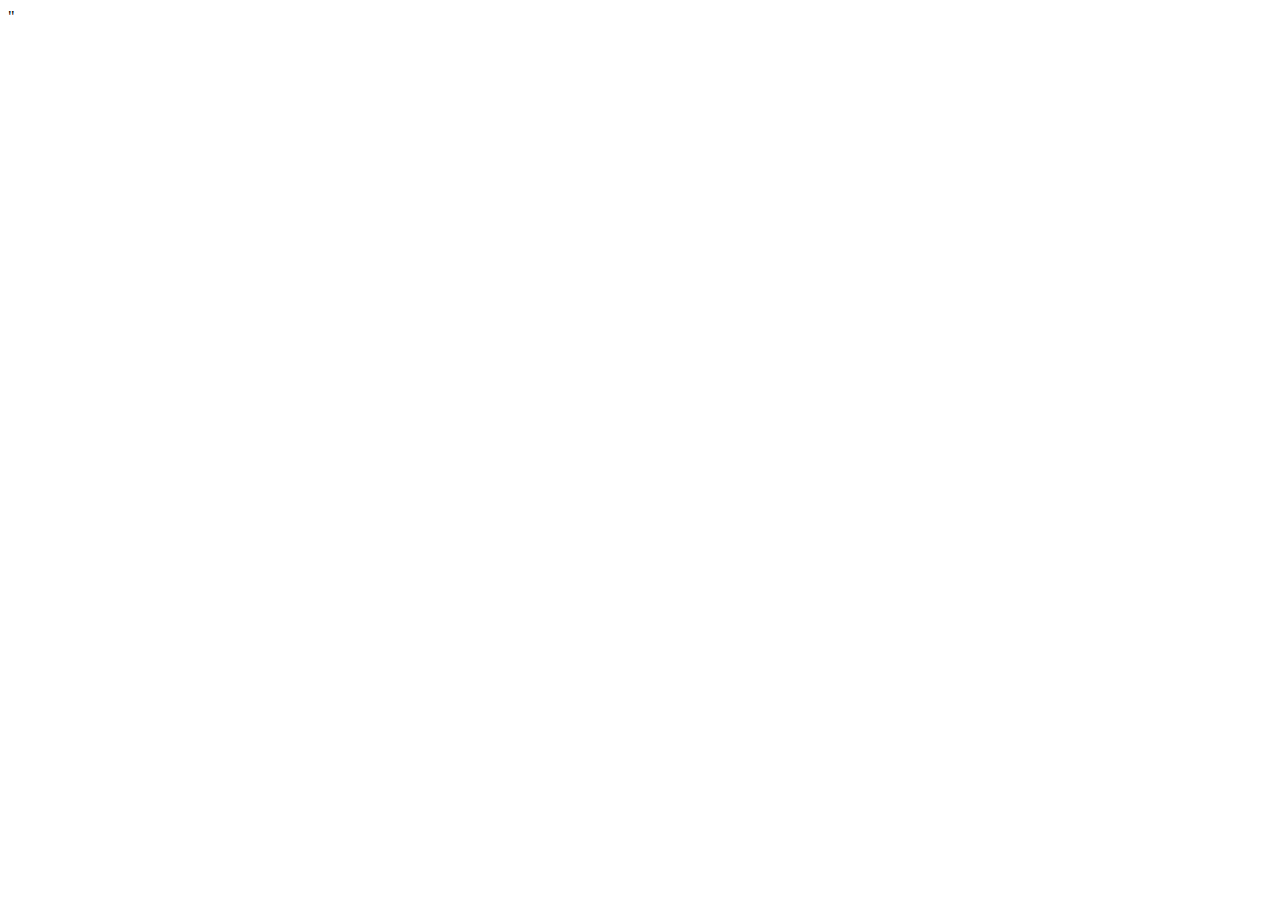
==== <!DOCTYPE html>.html @ cfc5aec6 "Added 20" ====
<!DOCTYPE html>
<html lang="en">
<head>
    <meta charset="UTF-8">
    <meta name="viewport" content="width=device-width, initial-scale=1.0">
    <title>UX Homework 20</title>
    <link rel="stylesheet" href="<link rel="stylesheet" href="https://stackpath.bootstrapcdn.com/bootstrap/4.5.2/css/bootstrap.min.css" integrity="sha384-JcKb8q3iqJ61gNV9KGb8thSsNjpSL0n8PARn9HuZOnIxN0hoP+VmmDGMN5t9UJ0Z" crossorigin="anonymous">
    "

</head>
<body>
    
</body>
<script src="https://code.jquery.com/jquery-3.5.1.slim.min.js" integrity="sha384-DfXdz2htPH0lsSSs5nCTpuj/zy4C+OGpamoFVy38MVBnE+IbbVYUew+OrCXaRkfj" crossorigin="anonymous"></script>
<script src="https://cdn.jsdelivr.net/npm/popper.js@1.16.1/dist/umd/popper.min.js" integrity="sha384-9/reFTGAW83EW2RDu2S0VKaIzap3H66lZH81PoYlFhbGU+6BZp6G7niu735Sk7lN" crossorigin="anonymous"></script>
<script src="https://stackpath.bootstrapcdn.com/bootstrap/4.5.2/js/bootstrap.min.js" integrity="sha384-B4gt1jrGC7Jh4AgTPSdUtOBvfO8shuf57BaghqFfPlYxofvL8/KUEfYiJOMMV+rV" crossorigin="anonymous"></script>
</html>
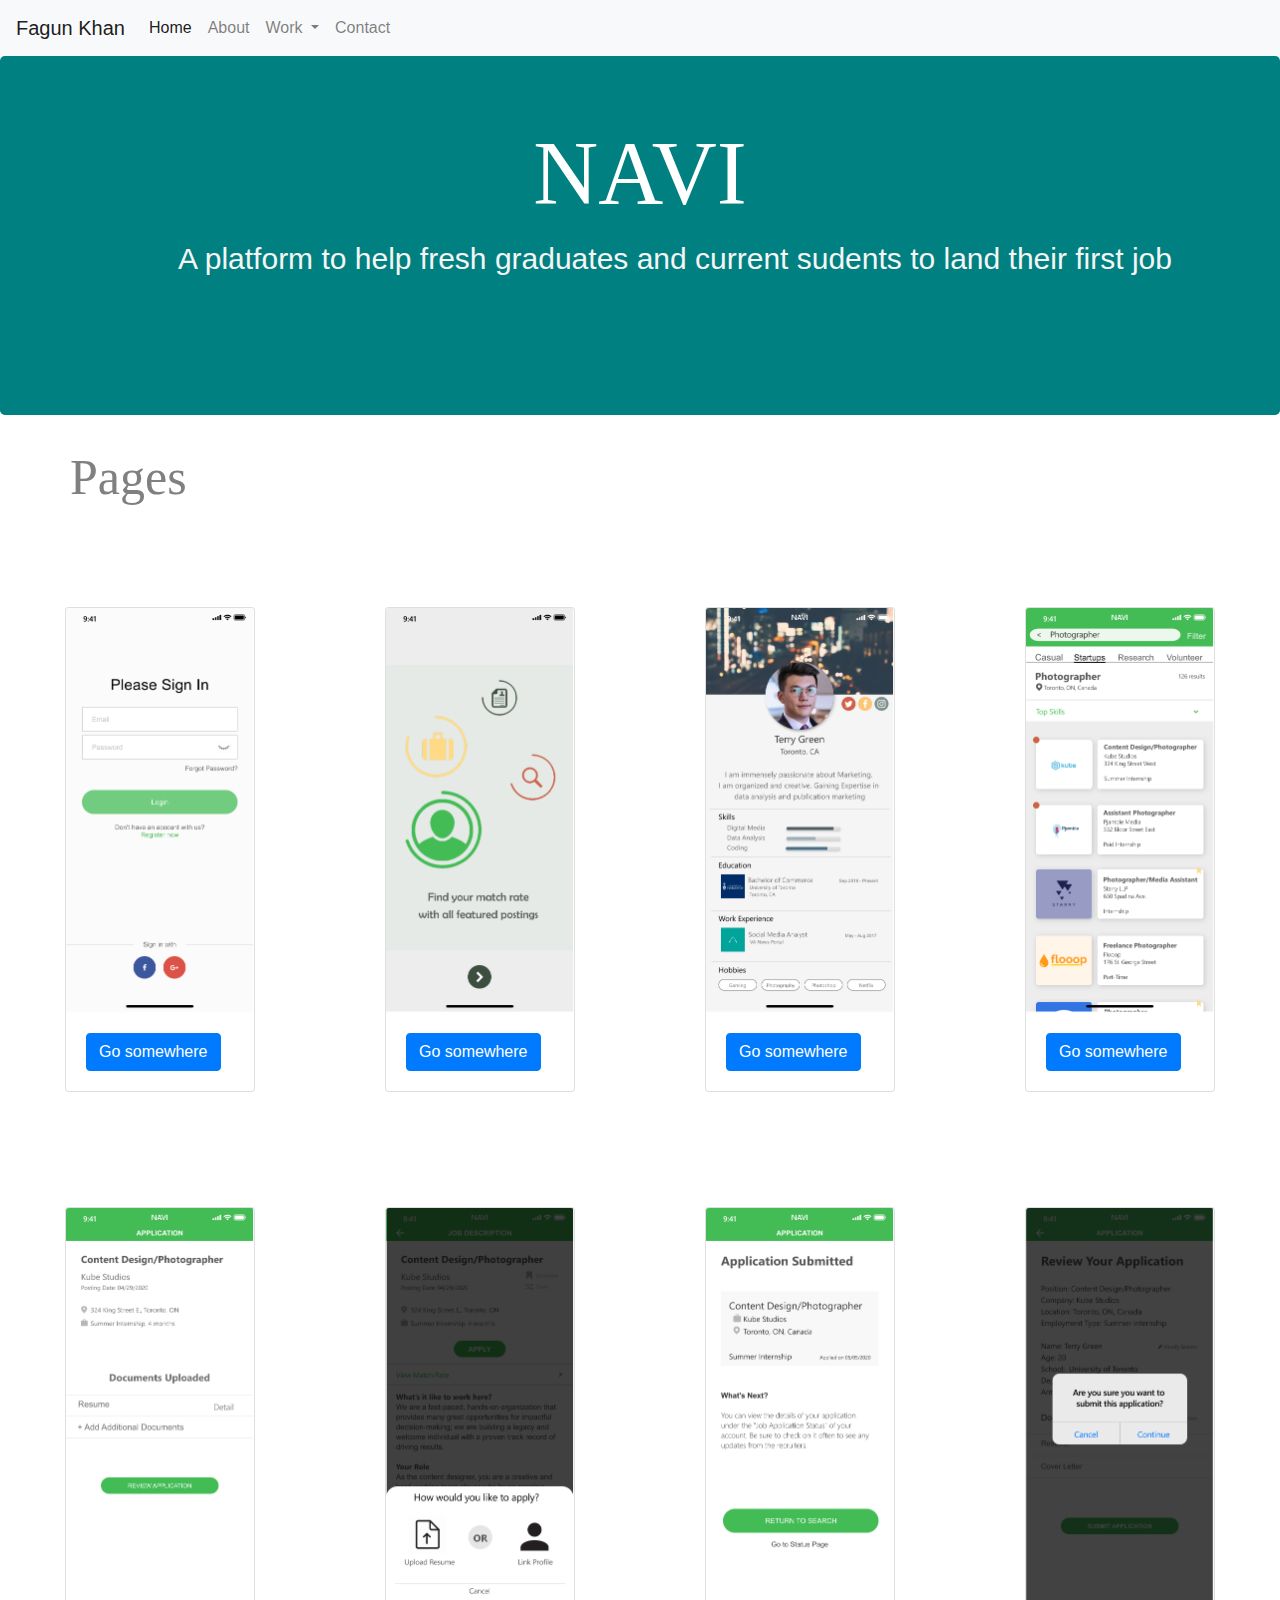
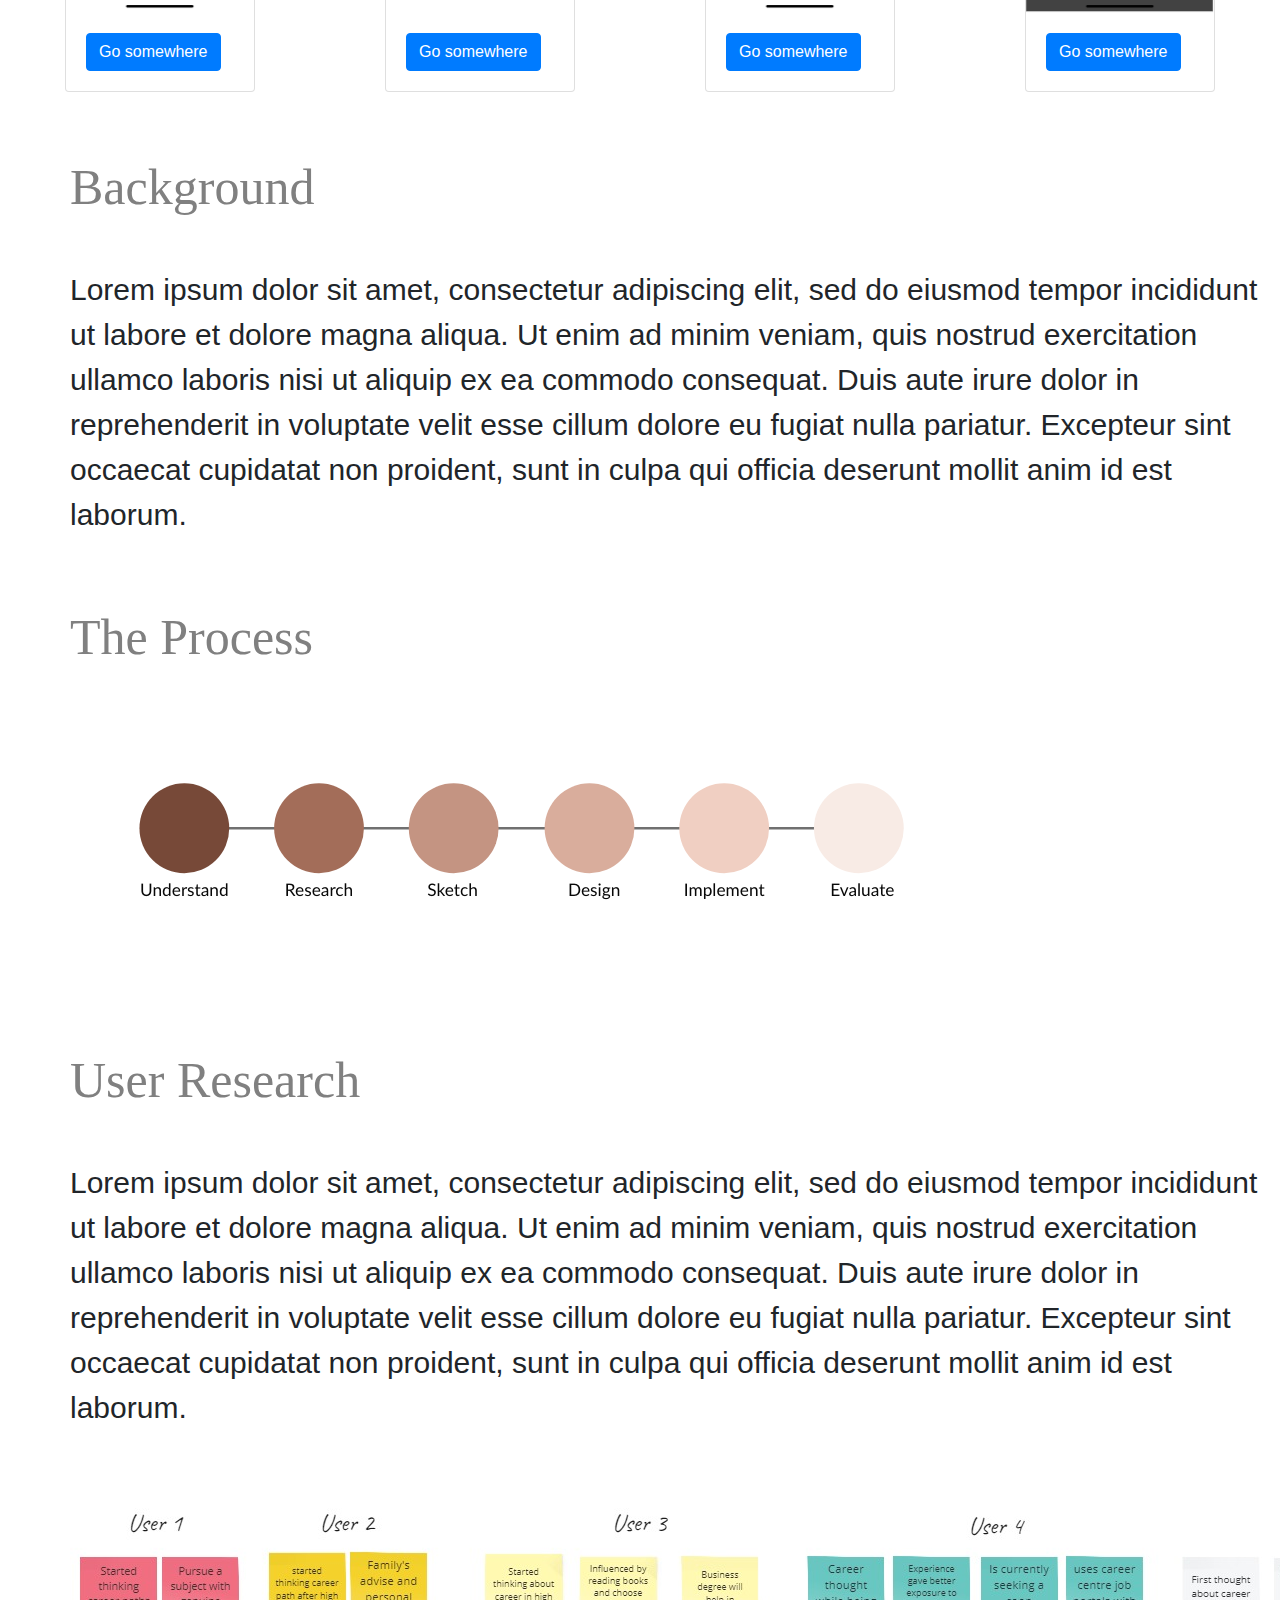
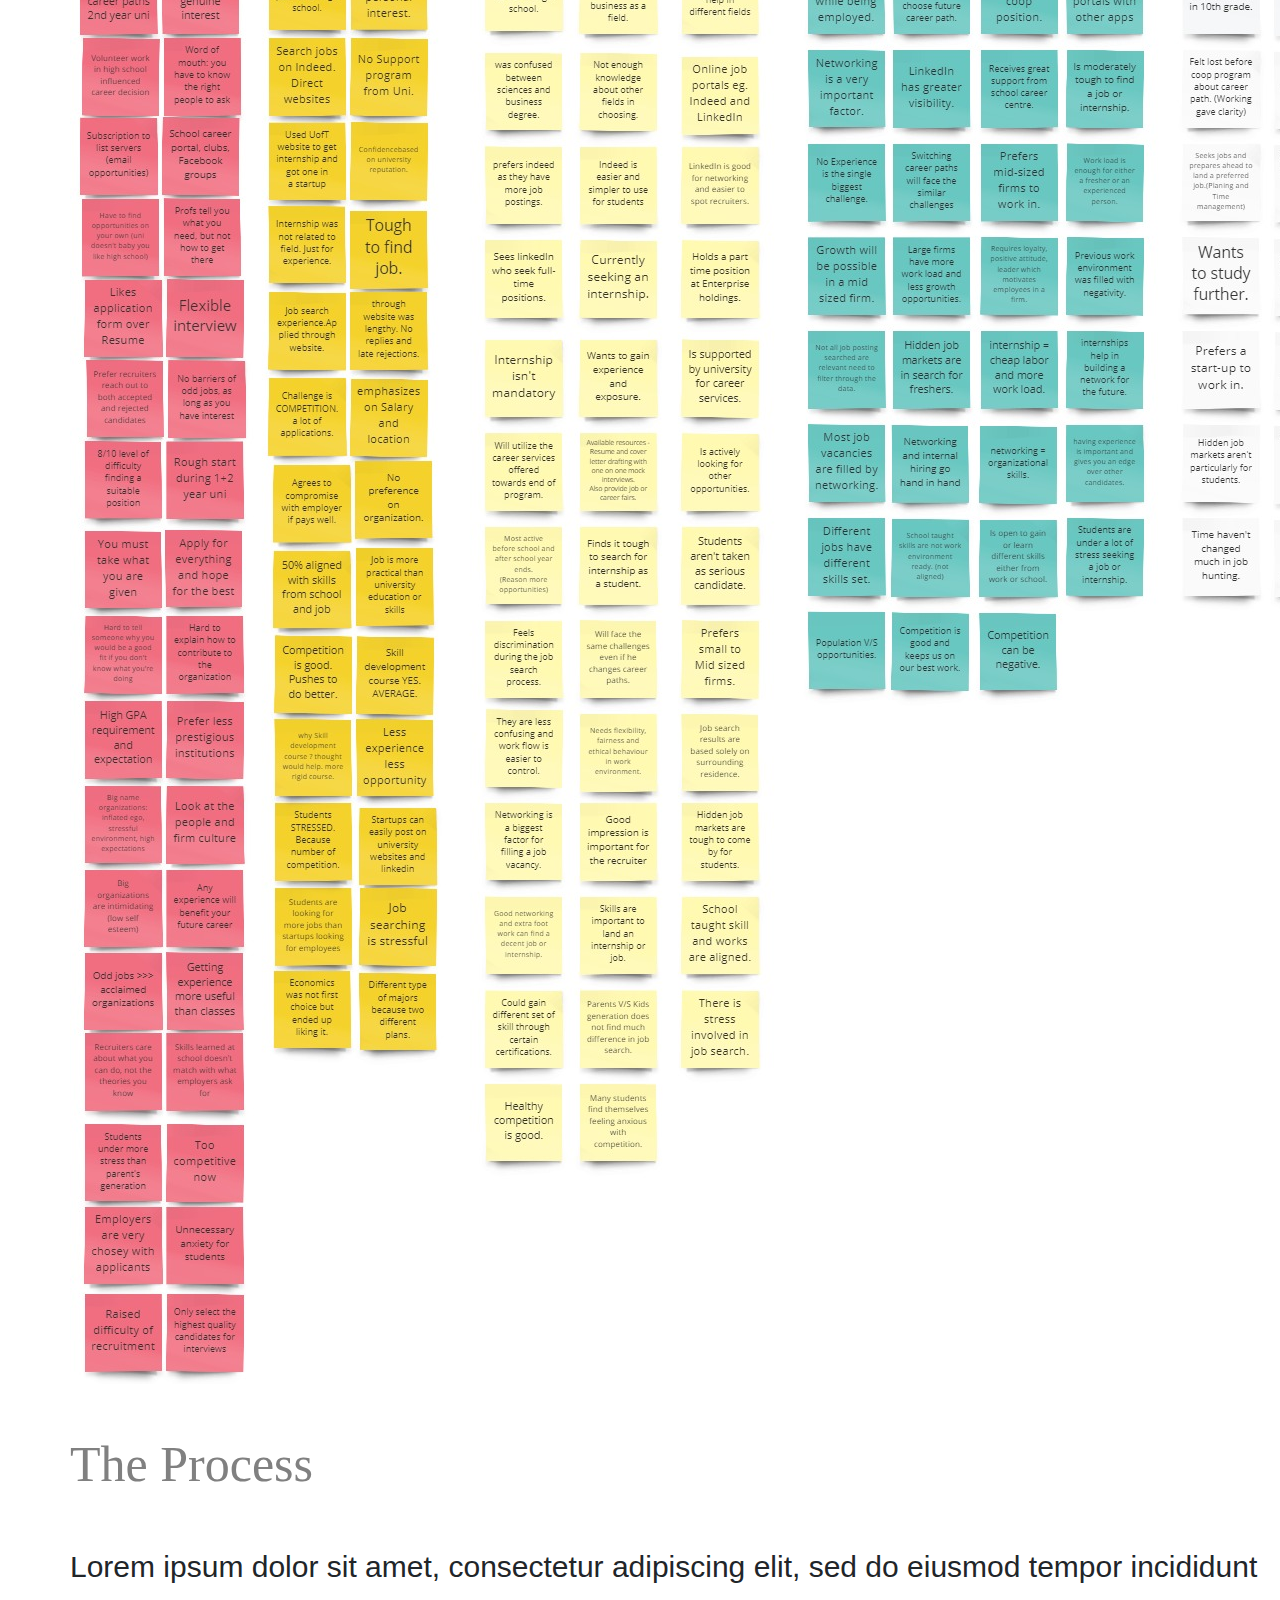
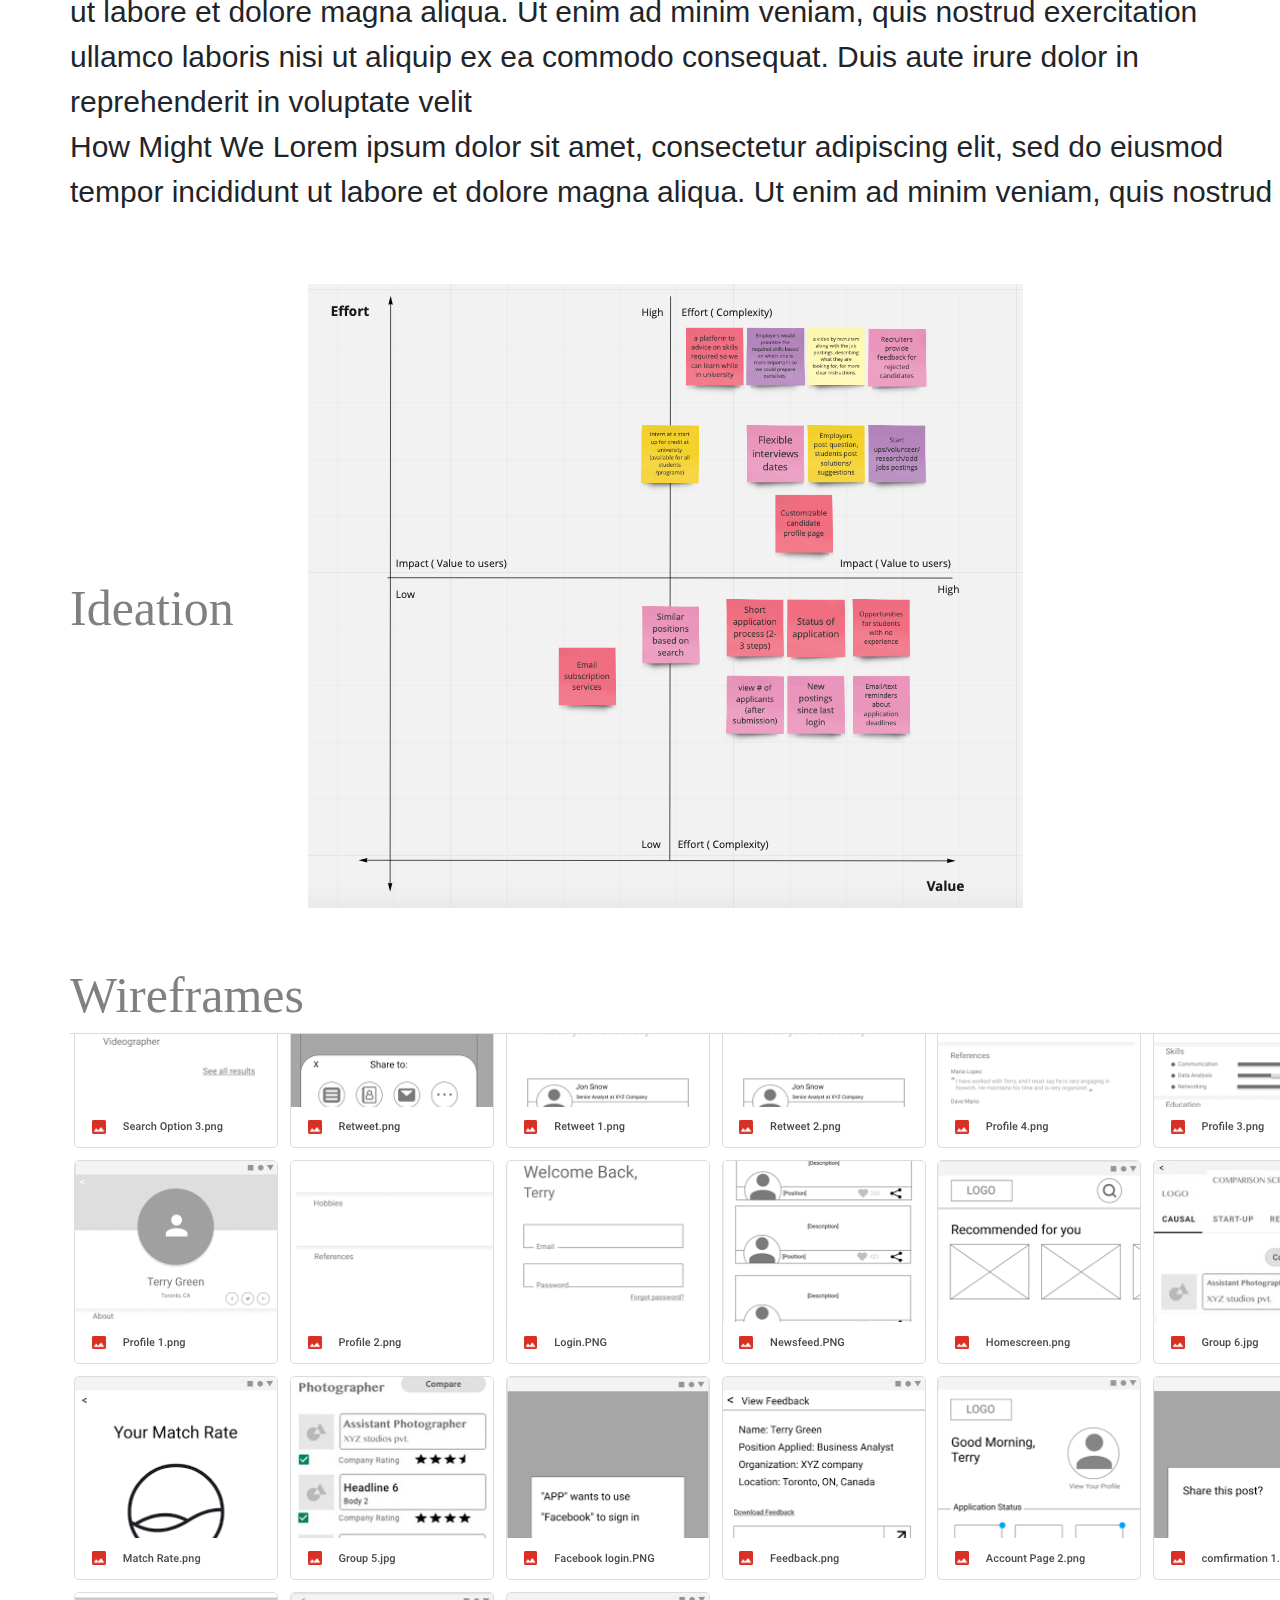
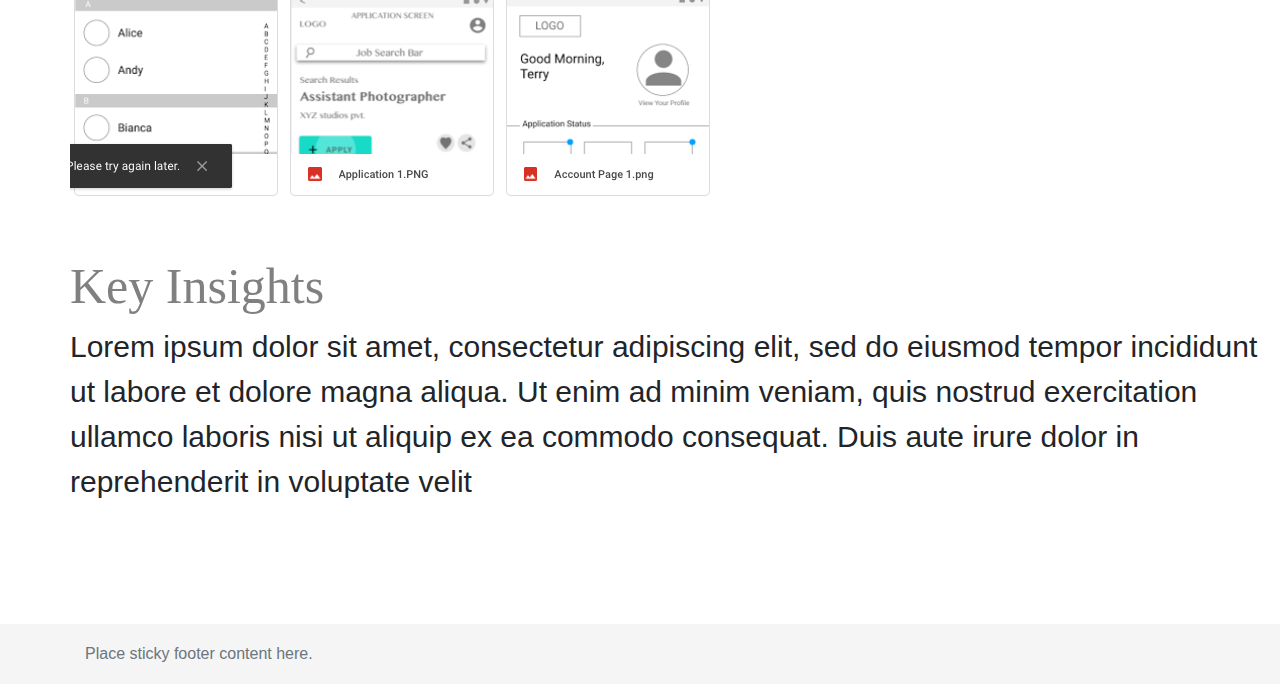
==== commit fd3801d8: "added 20" ====
--- a/<!DOCTYPE html>.html
+++ b/<!DOCTYPE html>.html
@@ -1,17 +1,203 @@
-<!DOCTYPE html>
+<!doctype html>
 <html lang="en">
-<head>
-    <meta charset="UTF-8">
-    <meta name="viewport" content="width=device-width, initial-scale=1.0">
-    <title>UX Homework 20</title>
-    <link rel="stylesheet" href="<link rel="stylesheet" href="https://stackpath.bootstrapcdn.com/bootstrap/4.5.2/css/bootstrap.min.css" integrity="sha384-JcKb8q3iqJ61gNV9KGb8thSsNjpSL0n8PARn9HuZOnIxN0hoP+VmmDGMN5t9UJ0Z" crossorigin="anonymous">
-    "
-
-</head>
-<body>
-    
-</body>
-<script src="https://code.jquery.com/jquery-3.5.1.slim.min.js" integrity="sha384-DfXdz2htPH0lsSSs5nCTpuj/zy4C+OGpamoFVy38MVBnE+IbbVYUew+OrCXaRkfj" crossorigin="anonymous"></script>
-<script src="https://cdn.jsdelivr.net/npm/popper.js@1.16.1/dist/umd/popper.min.js" integrity="sha384-9/reFTGAW83EW2RDu2S0VKaIzap3H66lZH81PoYlFhbGU+6BZp6G7niu735Sk7lN" crossorigin="anonymous"></script>
-<script src="https://stackpath.bootstrapcdn.com/bootstrap/4.5.2/js/bootstrap.min.js" integrity="sha384-B4gt1jrGC7Jh4AgTPSdUtOBvfO8shuf57BaghqFfPlYxofvL8/KUEfYiJOMMV+rV" crossorigin="anonymous"></script>
+  <head>
+    <!-- Required meta tags -->
+    <meta charset="utf-8">
+    <meta name="viewport" content="width=device-width, initial-scale=1, shrink-to-fit=no">
+
+    <!-- Bootstrap CSS -->
+    <link rel="stylesheet" href="https://stackpath.bootstrapcdn.com/bootstrap/4.3.1/css/bootstrap.min.css" integrity="sha384-ggOyR0iXCbMQv3Xipma34MD+dH/1fQ784/j6cY/iJTQUOhcWr7x9JvoRxT2MZw1T" crossorigin="anonymous">
+    <link rel="stylesheet" href="css/styles.css">
+
+    <title>Gallery</title>
+  </head>
+  <body>
+  <nav class="navbar navbar-expand-lg navbar-light bg-light">
+    <a class="navbar-brand" href="#">Fagun Khan</a>
+    <button class="navbar-toggler" type="button" data-toggle="collapse" data-target="#navbarSupportedContent" aria-controls="navbarSupportedContent" aria-expanded="false" aria-label="Toggle navigation">
+    <span class="navbar-toggler-icon"></span>
+  </button>
+
+  <div class="collapse navbar-collapse" id="navbarSupportedContent">
+  <ul class="navbar-nav mr-auto">
+    <li class="nav-item active">
+      <a class="nav-link" href="#">Home <span class="sr-only">(current)</span></a>
+    </li>
+    <li class="nav-item">
+      <a class="nav-link" href="#">About</a>
+    </li>
+    <li class="nav-item dropdown">
+      <a class="nav-link dropdown-toggle" href="#" id="navbarDropdown" role="button" data-toggle="dropdown" aria-haspopup="true" aria-expanded="false">
+        Work
+      </a>
+      <div class="dropdown-menu" aria-labelledby="navbarDropdown">
+        <a class="dropdown-item" href="#">Projects</a>
+        <a class="dropdown-item" href="#">Photgraphy</a>
+        <div class="dropdown-divider"></div>
+        <a class="dropdown-item" href="#">Others</a>
+      </div>
+    </li>
+    <li class="nav-item">
+        <a class="nav-link" href="#">Contact</a>
+      </li>
+      
+  </ul>
+  </div>
+  </nav>
+
+<!--Body-->
+<div class="jumbotron">
+  <h1 class="display-4">NAVI</h1>
+  <p class="lead">A platform to help fresh graduates and current sudents to land their first job</p>
+</div>
+
+<h2 class="display-6">Pages</h2>
+<div class="container-fluid">
+  <div class="row">
+    <div class="cardContainer col-lg-3 col-md-3 col-sm-12">
+      <div class="card">
+        <img src="images/signup.png" class="card-img-top" alt="...">
+        <div class="card-body">
+          <a href="#" class="btn btn-primary">Go somewhere</a>
+        </div>
+      </div>
+    </div>
+
+    <div class="cardContainer col-lg-3 col-md-3 col-sm-12">
+      <div class="card">
+        <img src="images/landing.png" class="card-img-top" alt="...">
+        <div class="card-body">
+          <a href="#" class="btn btn-primary">Go somewhere</a>
+        </div>
+      </div>
+    </div>
+
+    <div class="cardContainer col-lg-3 col-md-3 col-sm-12">
+      <div class="card">
+        <img src="images/profile.png" class="card-img-top" alt="...">
+        <div class="card-body">
+          <a href="#" class="btn btn-primary">Go somewhere</a>
+        </div>
+      </div>
+    </div>
+
+    <div class="cardContainer col-lg-3 col-md-3 col-sm-12">
+      <div class="card">
+        <img src="images/search.png" class="card-img-top" alt="...">
+        <div class="card-body">
+          <a href="#" class="btn btn-primary">Go somewhere</a>
+        </div>
+      </div>
+    </div>
+  </div><!-- Close row -->
+
+  <div class="row">
+    <div class="cardContainer col-lg-3 col-md-3 col-sm-12">
+      <div class="card">
+        <img src="images/submit app.png" class="card-img-top" alt="...">
+        <div class="card-body">
+          <a href="#" class="btn btn-primary">Go somewhere</a>
+        </div>
+      </div>
+    </div>
+
+    <div class="cardContainer col-lg-3 col-md-3 col-sm-12">
+      <div class="card">
+        <img src="images/uploadresume.png" class="card-img-top" alt="...">
+        <div class="card-body">
+          <a href="#" class="btn btn-primary">Go somewhere</a>
+        </div>
+      </div>
+    </div>
+
+    <div class="cardContainer col-lg-3 col-md-3 col-sm-12">
+      <div class="card">
+        <img src="images/adddoc.png" class="card-img-top" alt="...">
+        <div class="card-body">
+          <a href="#" class="btn btn-primary">Go somewhere</a>
+        </div>
+      </div>
+    </div>
+
+    <div class="cardContainer col-lg-3 col-md-3 col-sm-12">
+      <div class="card">
+        <img src="images/continue.png" class="card-img-top" alt="...">
+        <div class="card-body">
+          <a href="#" class="btn btn-primary">Go somewhere</a>
+        </div>
+      </div>
+    </div>
+  </div><!-- close row -->
+</div><!-- Close container fluid -->
+
+<div>
+    <h3 class="display-6">Background</h3>
+    <p>Lorem ipsum dolor sit amet, consectetur adipiscing elit, sed do eiusmod tempor incididunt ut labore et dolore magna aliqua. Ut enim ad minim veniam, quis nostrud exercitation ullamco laboris nisi ut aliquip ex ea commodo consequat. Duis aute irure dolor in reprehenderit in voluptate velit esse cillum dolore eu fugiat nulla pariatur. Excepteur sint occaecat cupidatat non proident, sunt in culpa qui officia deserunt mollit anim id est laborum.</p>
+</div>
+
+<div>
+    <h4 class="display-6">The Process</h4>
+    <img src="images/process.png" class="extraImage" alt="...">
+</div>
+
+<div>
+    <h5 class="display-6">User Research</h5>
+    <p>Lorem ipsum dolor sit amet, consectetur adipiscing elit, sed do eiusmod tempor incididunt ut labore et dolore magna aliqua. Ut enim ad minim veniam, quis nostrud exercitation ullamco laboris nisi ut aliquip ex ea commodo consequat. Duis aute irure dolor in reprehenderit in voluptate velit esse cillum dolore eu fugiat nulla pariatur. Excepteur sint occaecat cupidatat non proident, sunt in culpa qui officia deserunt mollit anim id est laborum.</p>
+    <img src="images/Affinity Diagram_Interviews.jpg" class="extraImage" alt="...">
+</div>
+
+<div>
+    <h6 class="display-6">The Process</h6>
+    <p>Lorem ipsum dolor sit amet, consectetur adipiscing elit, sed do eiusmod tempor incididunt ut labore et dolore magna aliqua. Ut enim ad minim veniam, quis nostrud exercitation ullamco laboris nisi ut aliquip ex ea commodo consequat. Duis aute irure dolor in reprehenderit in voluptate velit
+        <br>How Might We Lorem ipsum dolor sit amet, consectetur adipiscing elit, sed do eiusmod tempor incididunt ut labore et dolore magna aliqua. Ut enim ad minim veniam, quis nostrud </p>
+</div>
+
+<div>
+    <h7 class="display-6">Ideation</h7>
+    <img src="images/Feature prioritization Matrix.png" class="extraImage" alt="...">
+</div>
+
+<h8 class="display-6">Wireframes</h8>
+
+<div>
+    <img src="images/wire.png" class="extraImage" alt="...">
+</div>
+
+<div>
+    <h8 class="display-6">Key Insights</h8>
+    <p>Lorem ipsum dolor sit amet, consectetur adipiscing elit, sed do eiusmod tempor incididunt ut labore et dolore magna aliqua. Ut enim ad minim veniam, quis nostrud exercitation ullamco laboris nisi ut aliquip ex ea commodo consequat. Duis aute irure dolor in reprehenderit in voluptate velit</p>
+</div>
+      
+<footer class="footer">
+  <div class="container">
+    <span class="text-muted">Place sticky footer content here.</span>
+  </div>
+</footer>
+
+<!-- Modal -->
+<div class="modal fade" id="exampleModal" tabindex="-1" role="dialog" aria-labelledby="exampleModalLabel" aria-hidden="true">
+  <div class="modal-dialog" role="document">
+    <div class="modal-content">
+      <div class="modal-header">
+        <h5 class="modal-title" id="exampleModalLabel">Modal title</h5>
+        <button type="button" class="close" data-dismiss="modal" aria-label="Close">
+          <span aria-hidden="true">&times;</span>
+        </button>
+      </div>
+      <div class="modal-body">
+        ...
+      </div>
+      <div class="modal-footer">
+        <button type="button" class="btn btn-secondary" data-dismiss="modal">Close</button>
+        <button type="button" class="btn btn-primary">Save changes</button>
+      </div>
+    </div>
+  </div>
+</div>
+    <!-- Optional JavaScript -->
+    <!-- jQuery first, then Popper.js, then Bootstrap JS -->
+    <script src="https://code.jquery.com/jquery-3.3.1.slim.min.js" integrity="sha384-q8i/X+965DzO0rT7abK41JStQIAqVgRVzpbzo5smXKp4YfRvH+8abtTE1Pi6jizo" crossorigin="anonymous"></script>
+    <script src="https://cdnjs.cloudflare.com/ajax/libs/popper.js/1.14.7/umd/popper.min.js" integrity="sha384-UO2eT0CpHqdSJQ6hJty5KVphtPhzWj9WO1clHTMGa3JDZwrnQq4sF86dIHNDz0W1" crossorigin="anonymous"></script>
+    <script src="https://stackpath.bootstrapcdn.com/bootstrap/4.3.1/js/bootstrap.min.js" integrity="sha384-JjSmVgyd0p3pXB1rRibZUAYoIIy6OrQ6VrjIEaFf/nJGzIxFDsf4x0xIM+B07jRM" crossorigin="anonymous"></script>
+  </body>
 </html>--- a/css/styles.css
+++ b/css/styles.css
@@ -0,0 +1,52 @@
+
+footer {
+    position: absolute;
+    width: 100%;
+    height: 60px;
+    line-height: 60px;
+    background-color: #f5f5f5;
+    margin-top: 50px;
+  }
+  .cardContainer {
+    margin-bottom: 15px;
+  }
+  .card {
+    margin: 50px;
+  }
+  .display-4 {
+      text-align: center;
+      color: white;
+      font-family: Cambria, Cochin, Georgia, Times, 'Times New Roman', serif;
+      font-size: 90px;
+  }
+
+  .lead {
+    text-align: center;
+    color: whitesmoke;
+    font-family: Arial, Helvetica, sans-serif;
+    font-size: 30px;
+  }
+
+  .jumbotron {
+      background-color: teal;
+  }
+
+  .display-6 {
+    margin-left: 70px;
+    margin-bottom: 50px;
+    font-size: 50px;
+    font-family: 'Times New Roman', Times, serif;
+    font-weight: lighter;
+    color: grey;
+  }
+
+  p {
+      margin-left: 70px;
+      font-size: 30px;
+      margin-bottom: 70px;
+  }
+
+  .extraImage {
+      margin-left: 70px;
+      margin-bottom: 50px;
+  }